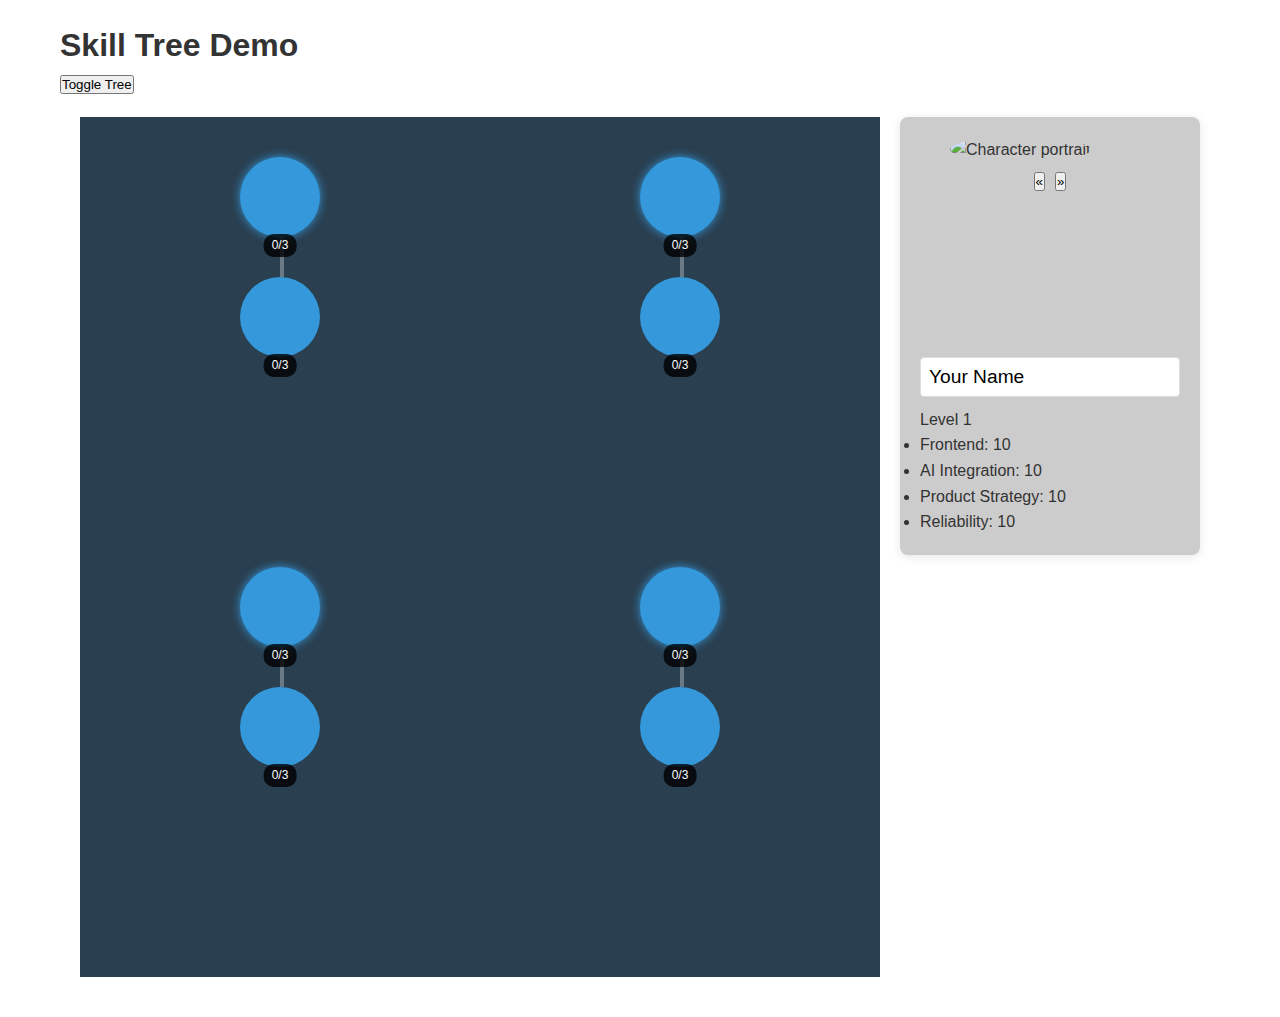
==== demo/index.html @ 45131511 "Initial commit with a vaguely working demo" ====
<!DOCTYPE html>
<html lang="en">
<head>
    <meta charset="UTF-8">
    <meta name="viewport" content="width=device-width, initial-scale=1.0">
    <title>Skill Tree Demo</title>
    <link href="styles.css" rel="stylesheet">
</head>
<body>
    <div class="page">
        <header>
            <h1>Skill Tree Demo</h1>
            <button class="toggle-btn">Toggle Tree</button>
        </header>

        <div class="skill-tree">
            <!-- Skill tree container -->
            <div class="skills-container">
                <!-- Skills will be dynamically inserted here -->
            </div>

            <!-- Character panel -->
            <div class="character-panel">
                <div class="portrait">
                    <img src="placeholder.jpg" alt="Character portrait">
                    <div class="portrait-controls">
                        <button class="prev-portrait">&laquo;</button>
                        <button class="next-portrait">&raquo;</button>
                    </div>
                </div>
                
                <div class="character-details">
                    <input type="text" class="character-name" placeholder="Character Name">
                    <div class="character-level">Level <span class="level-value">1</span></div>
                    <div class="character-talents"></div>
                    <ul class="character-stats"></ul>
                </div>
            </div>
        </div>
    </div>

    <template id="skill-template">
        <div class="skill">
            <div class="skill-dependency"></div>
            <div class="skill-icon">
                <div class="icon"></div>
            </div>
            <div class="skill-frame">
                <div class="skill-tooltip">
                    <h3 class="skill-name"></h3>
                    <div class="skill-description"></div>
                    <ul class="skill-links"></ul>
                    <div class="rank-info">
                        <div class="current-rank"></div>
                        <div class="next-rank"></div>
                    </div>
                    <ul class="skill-stats"></ul>
                    <div class="skill-talents"></div>
                    <div class="help-message"></div>
                </div>
                <div class="skill-points">
                    <span class="points">0</span>/<span class="max-points">0</span>
                </div>
            </div>
        </div>
    </template>

    <script src="../skilltree.js" type="module"></script>
    <script src="./demo.js" type="module"></script>
</body>
</html>
---- demo/styles.css ----
:root {
    --primary-color: #2a3f50;
    --secondary-color: #3498db;
    --text-color: #333;
    --border-color: #ddd;
    --skill-size: 80px;
    --skill-gap: 40px;
    --skill-line-color: rgba(255, 255, 255, 0.3);
    --skill-hover-color: rgba(255, 255, 255, 0.1);
    --tooltip-bg: rgba(0, 0, 0, 0.9);
}

* {
    box-sizing: border-box;
    margin: 0;
    padding: 0;
}

body {
    font-family: -apple-system, BlinkMacSystemFont, 'Segoe UI', Roboto, Oxygen-Sans, Ubuntu, Cantarell, sans-serif;
    line-height: 1.6;
    color: var(--text-color);
}

.page {
    max-width: 1200px;
    margin: 0 auto;
    padding: 20px;
}

/* Main Layout */
.skill-tree {
    display: grid;
    grid-template-columns: 1fr 300px;
    gap: 20px;
    padding: 20px;
    height: 100vh;
    overflow: hidden;
}

/* Skills Container */
.skills-container {
    position: relative;
    display: grid;
    grid-template-columns: repeat(auto-fit, minmax(300px, 1fr));
    gap: var(--skill-gap);
    background: var(--primary-color);
    padding: 40px 20px;
    overflow-y: auto;
    max-height: calc(100vh - 40px);
    z-index: 0;
}

/* Skill Tree Column */
.skill-tree-column {
    display: flex;
    flex-direction: column;
    align-items: center;
    gap: var(--skill-gap);
    z-index: 0;
}


/* Skill Row (for grouping skills in the same tier) */
.skill-row {
    display: flex;
    gap: var(--skill-gap);
    justify-content: center;
    width: 100%;
}

/* Individual Skill */
.skill {
    position: relative;
    width: var(--skill-size);
    height: var(--skill-size);
    background: var(--skill-bg, #2a3f50);
    border-radius: 50%;
    transition: all 0.3s ease;
    z-index: 2;
}

.skill:hover {
    background: var(--skill-hover-color);
}

/* Skill Dependencies */
.skill-dependency {
    position: absolute;
    background: var(--skill-line-color);
    transform-origin: 50% 0;
    width: 4px;
    pointer-events: none;
    z-index: -1;
}

/* Skill Icon */
.skill-icon {
    width: 100%;
    height: 100%;
    aspect-ratio: 1;
    display: flex;
    margin: auto;
    align-items: center;
    justify-content: center;
    cursor: pointer;
    background: var(--secondary-color);
    border-radius: 50%;
    cursor: pointer;
    transition: all 0.3s ease;
}

.icon {
    width: 60%;
    height: 60%;
    background-size: contain;
    background-position: center;
    background-repeat: no-repeat;
}

/* Skill Points Display */
.skill-points {
    position: absolute;
    bottom: -20px;
    left: 50%;
    transform: translateX(-50%);
    background: rgba(0, 0, 0, 0.8);
    padding: 2px 8px;
    border-radius: 10px;
    font-size: 12px;
    color: white;
}

/* Tooltip */
.skill-tooltip {
    position: absolute;
    visibility: hidden;
    opacity: 0;
    background: var(--tooltip-bg);
    padding: 15px;
    border-radius: 8px;
    width: 250px;
    color: white;
    z-index: 1000; /* Increased z-index */
    transition: opacity 0.2s;
    pointer-events: none;
    left: 50%;
    bottom: calc(100% + 10px); /* Position above the skill */
    transform: translateX(-50%);
}

/* Add arrow to tooltip */
.skill-tooltip::after {
    content: '';
    position: absolute;
    bottom: -8px;
    left: 50%;
    transform: translateX(-50%);
    border-width: 8px 8px 0;
    border-style: solid;
    border-color: var(--tooltip-bg) transparent transparent;
}

.skill.can-add-points .skill-icon {
    box-shadow: 0 0 10px var(--secondary-color);
}

/* Character Panel */
.character-panel {
    background: white;
    border-radius: 8px;
    padding: 20px;
    box-shadow: 0 2px 10px rgba(0, 0, 0, 0.1);
}

.portrait {
    width: 200px;
    height: 200px;
    margin: 0 auto 20px;
    position: relative;
}

.portrait img {
    width: 100%;
    height: 100%;
    object-fit: cover;
    border-radius: 50%;
}

.portrait-controls {
    display: flex;
    justify-content: center;
    gap: 10px;
    margin-top: 10px;
}

.character-name {
    width: 100%;
    padding: 8px;
    font-size: 1.2em;
    border: 1px solid var(--border-color);
    border-radius: 4px;
    margin-bottom: 10px;
}

.skill:hover .skill-tooltip {
  visibility: visible;
  opacity: 1;
}

/* Character Panel */
.character-panel {
    background: rgba(0, 0, 0, 0.2);
    padding: 20px;
    border-radius: 8px;
    height: fit-content;
}

/* Responsive Design */
@media (max-width: 768px) {
    :root {
        --skill-size: 60px;
        --skill-gap: 30px;
    }

    .skill-tree {
        grid-template-columns: 1fr;
        grid-template-rows: 1fr auto;
    }

    .skills-container {
        padding: 20px 10px;
        grid-template-columns: 1fr;
    }

    .skill {
        width: 80px;
        height: 80px;
    }

    .skill-icon {
        width: 48px;
        height: 48px;
    }

    .skill-tooltip {
        width: 200px;
        font-size: 14px;
    }

    .character-panel {
        position: sticky;
        bottom: 0;
        width: 100%;
        padding: 10px;
        background: rgba(0, 0, 0, 0.8);
    }
}

/* Touch Device Optimizations */
@media (hover: none) {
    .skill-tooltip {
        display: block;
        transition: opacity 0.3s, visibility 0.3s;
    }

    .skill.active .skill-tooltip {
        visibility: visible;
        opacity: 1;
        pointer-events: auto;
    }
}
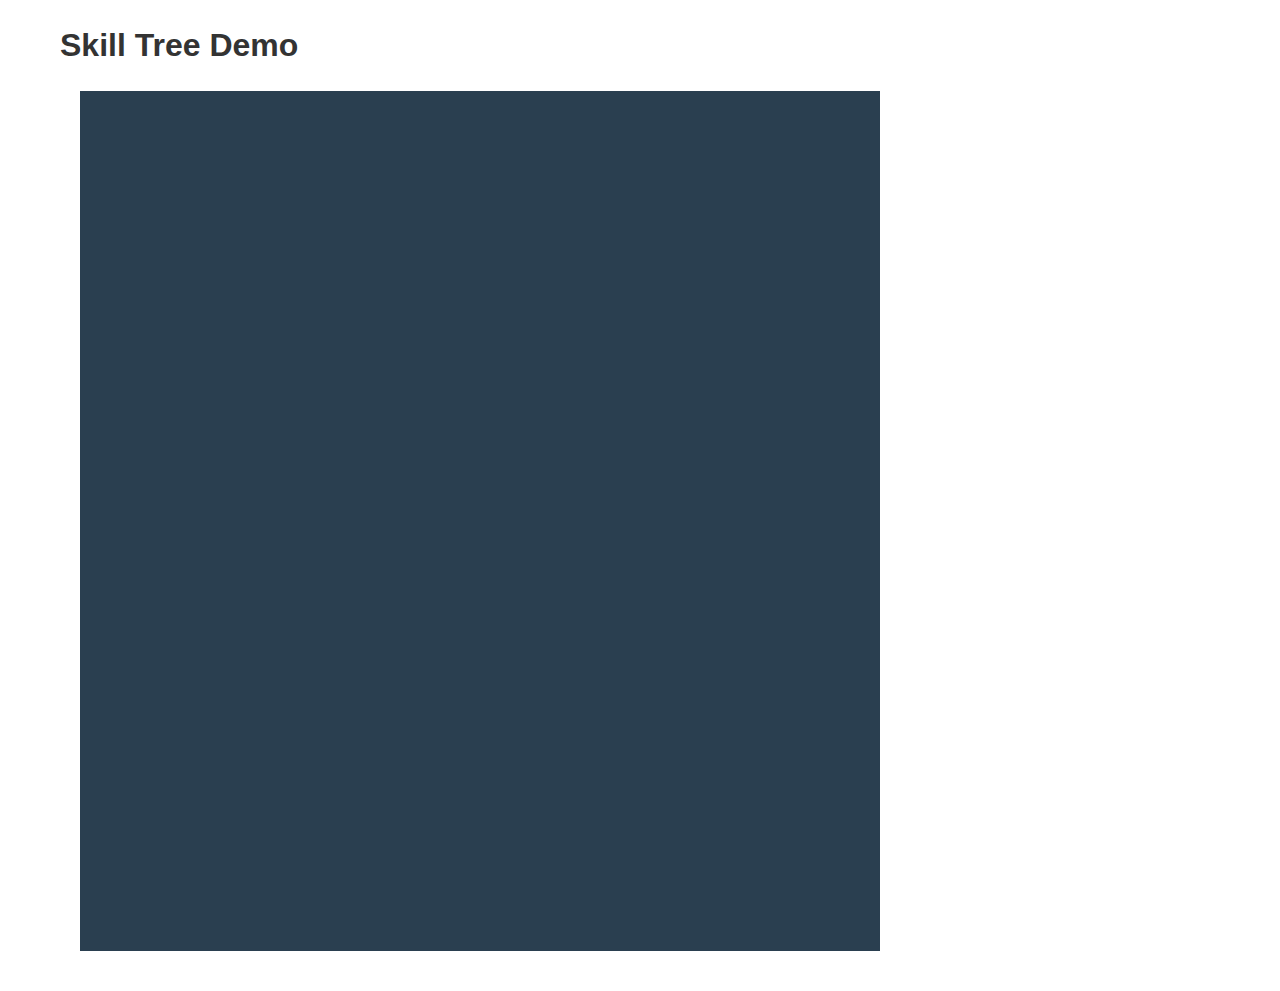
==== commit bbd44a91: "Clean up a ton of unused code" ====
--- a/demo/index.html
+++ b/demo/index.html
@@ -10,7 +10,6 @@
     <div class="page">
         <header>
             <h1>Skill Tree Demo</h1>
-            <button class="toggle-btn">Toggle Tree</button>
         </header>
 
         <div class="skill-tree">
@@ -18,45 +17,20 @@
             <div class="skills-container">
                 <!-- Skills will be dynamically inserted here -->
             </div>
-
-            <!-- Character panel -->
-            <div class="character-panel">
-                <div class="portrait">
-                    <img src="placeholder.jpg" alt="Character portrait">
-                    <div class="portrait-controls">
-                        <button class="prev-portrait">&laquo;</button>
-                        <button class="next-portrait">&raquo;</button>
-                    </div>
-                </div>
-                
-                <div class="character-details">
-                    <input type="text" class="character-name" placeholder="Character Name">
-                    <div class="character-level">Level <span class="level-value">1</span></div>
-                    <div class="character-talents"></div>
-                    <ul class="character-stats"></ul>
-                </div>
-            </div>
         </div>
     </div>
 
+    <!-- Insert this at the bottom of your document body -->
     <template id="skill-template">
         <div class="skill">
             <div class="skill-dependency"></div>
             <div class="skill-icon">
-                <div class="icon"></div>
+                <img class="icon"></img>
             </div>
             <div class="skill-frame">
                 <div class="skill-tooltip">
                     <h3 class="skill-name"></h3>
                     <div class="skill-description"></div>
-                    <ul class="skill-links"></ul>
-                    <div class="rank-info">
-                        <div class="current-rank"></div>
-                        <div class="next-rank"></div>
-                    </div>
-                    <ul class="skill-stats"></ul>
-                    <div class="skill-talents"></div>
-                    <div class="help-message"></div>
                 </div>
                 <div class="skill-points">
                     <span class="points">0</span>/<span class="max-points">0</span>
